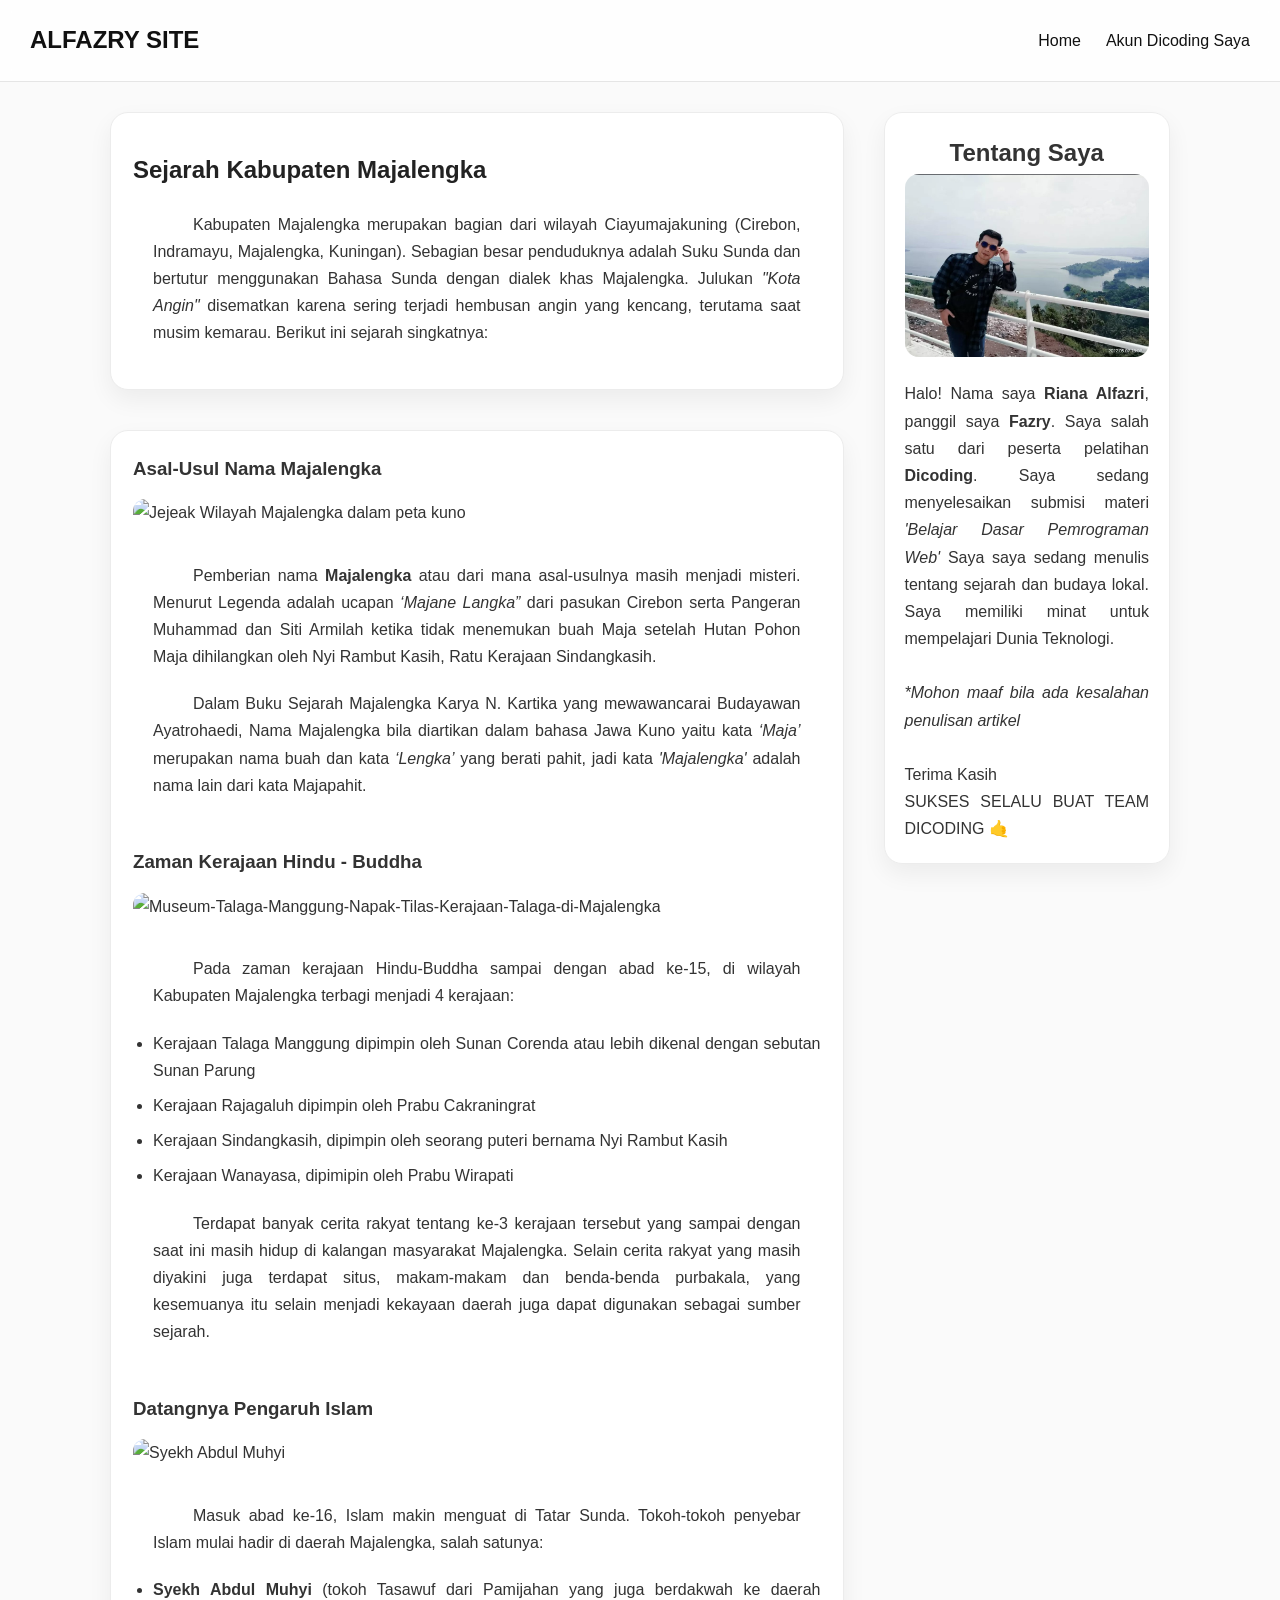
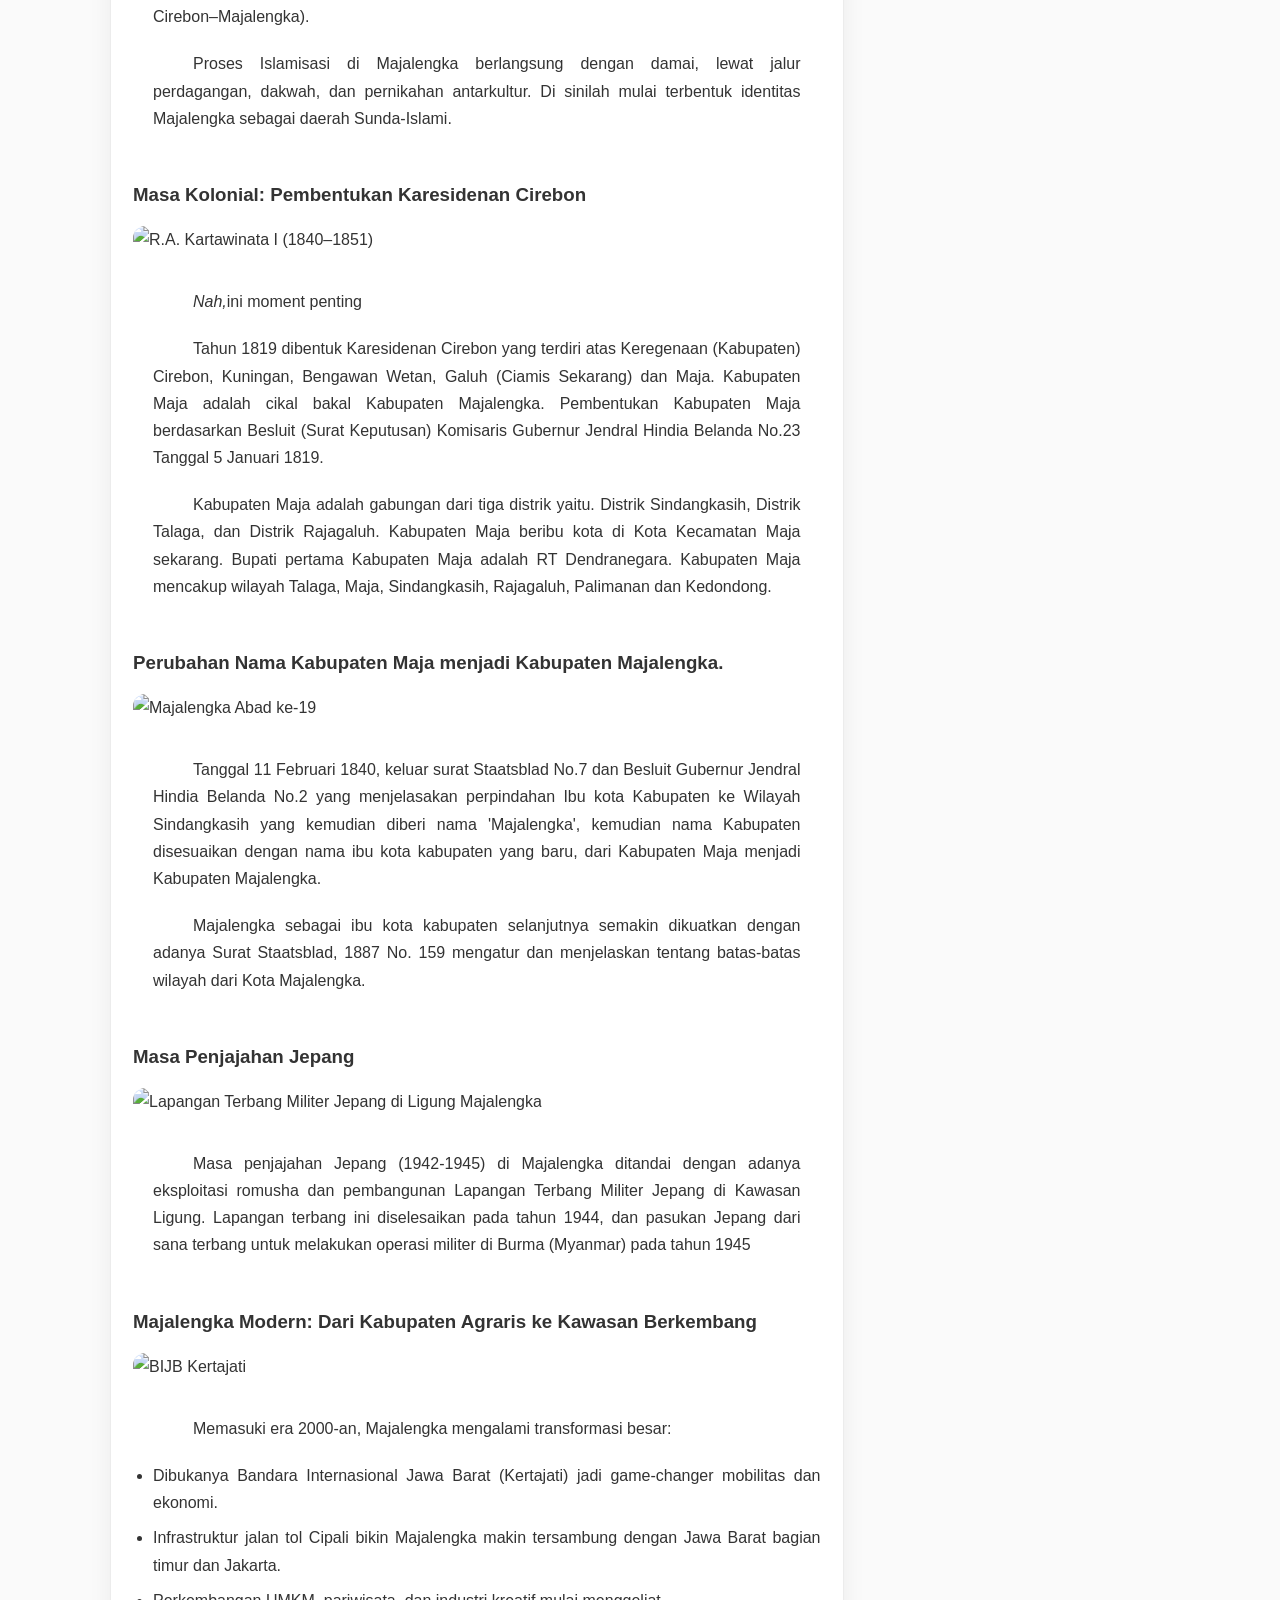
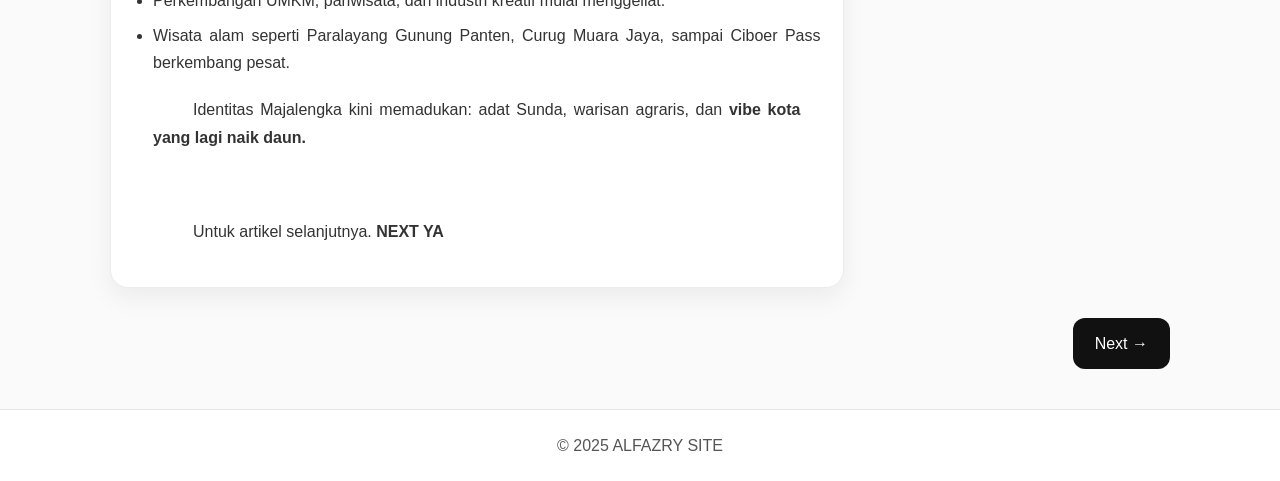
==== index.html @ a9901567 "Front-end web Website tentang majalengka" ====
<!DOCTYPE html>
<html lang="id">
<head>
  <meta charset="UTF-8" />
  <meta name="viewport" content="width=device-width, initial-scale=1.0" />
  <title>ALFAZRY SITE</title>
  <link rel="stylesheet" href="styles.css" />
</head>
<body>
  <header>
    <h1>ALFAZRY SITE</h1>
    <nav>
      <ul>
        <li><a href="index.html">Home</a></li>
        <li><a href="https://www.dicoding.com/users/rianaalfazri/academies">Akun Dicoding Saya</a></li>
      </ul>
    </nav>
  </header>

  <main>
    <article>
      <section>
        <h2>Sejarah Kabupaten Majalengka</h2>
        <p>Kabupaten Majalengka merupakan bagian dari wilayah Ciayumajakuning (Cirebon, Indramayu, Majalengka, Kuningan). Sebagian besar penduduknya adalah Suku Sunda dan bertutur menggunakan Bahasa Sunda dengan dialek khas Majalengka. 
          Julukan <em>"Kota Angin"</em> disematkan karena sering terjadi hembusan angin yang kencang, terutama saat musim kemarau. Berikut ini sejarah singkatnya:</p>
      </section>
      <section>
        <h3>Asal-Usul Nama Majalengka</h3>
        <img src="https://encrypted-tbn1.gstatic.com/images?q=tbn:ANd9GcT0kIT9FJN8TXCeXqZqpRYeFKzHZzgHXompxvHlHDPzpVK33zQ2TXO26MNRr4-lsOQpXP9OQMq2" alt="Jejeak Wilayah Majalengka dalam peta kuno">
        <p>Pemberian nama <strong>Majalengka</strong> atau dari mana asal-usulnya masih menjadi misteri. Menurut Legenda adalah ucapan <em>‘Majane Langka”</em> dari pasukan Cirebon serta Pangeran Muhammad dan Siti Armilah 
          ketika tidak menemukan buah Maja setelah Hutan Pohon Maja dihilangkan oleh Nyi Rambut Kasih, Ratu Kerajaan Sindangkasih.</p>
        <p>Dalam Buku Sejarah Majalengka Karya N. Kartika yang mewawancarai Budayawan Ayatrohaedi, Nama Majalengka 
          bila diartikan dalam bahasa Jawa Kuno yaitu kata <em>‘Maja’</em> merupakan nama buah dan kata <em>‘Lengka’</em> yang berati pahit, jadi kata <em>'Majalengka'</em> adalah nama lain dari kata Majapahit.</p>
        <br>
        <h3>Zaman Kerajaan Hindu - Buddha</h3>
        <img src="https://www.harapanrakyat.com/wp-content/uploads/2025/10/Museum-Talaga-Manggung-Napak-Tilas-Kerajaan-Talaga-di-Majalengka.jpg" alt="Museum-Talaga-Manggung-Napak-Tilas-Kerajaan-Talaga-di-Majalengka">
        <p>Pada zaman kerajaan Hindu-Buddha sampai dengan abad ke-15, di wilayah Kabupaten Majalengka terbagi menjadi 4 kerajaan:</p>
        <ul>
          <li>Kerajaan Talaga Manggung dipimpin oleh Sunan Corenda atau lebih dikenal dengan sebutan Sunan Parung</li>
          <li>Kerajaan Rajagaluh dipimpin oleh Prabu Cakraningrat</li>
          <li>Kerajaan Sindangkasih, dipimpin oleh seorang puteri bernama Nyi Rambut Kasih</li>
          <li>Kerajaan Wanayasa, dipimipin oleh Prabu Wirapati</li>
        </ul>
        <p>Terdapat banyak cerita rakyat tentang ke-3 kerajaan tersebut yang sampai dengan saat ini masih hidup di kalangan masyarakat Majalengka. Selain cerita rakyat yang masih diyakini juga terdapat situs, 
          makam-makam dan benda-benda purbakala, yang kesemuanya itu selain menjadi kekayaan daerah juga dapat digunakan sebagai sumber sejarah.</p>
        <br>
        <h3>Datangnya Pengaruh Islam</h3>
        <img src="https://static.promediateknologi.id/crop/0x0:0x0/750x500/webp/photo/2023/02/13/1407865471.jpg" alt="Syekh Abdul Muhyi">
        <p>Masuk abad ke-16, Islam makin menguat di Tatar Sunda. Tokoh-tokoh penyebar Islam mulai hadir di daerah Majalengka, salah satunya:</p>
        <ul>
          <li><strong>Syekh Abdul Muhyi</strong> (tokoh Tasawuf dari Pamijahan yang juga berdakwah ke daerah Cirebon–Majalengka).</li>
        </ul>
        <p>Proses Islamisasi di Majalengka berlangsung dengan damai, lewat jalur perdagangan, dakwah, dan pernikahan antarkultur. 
          Di sinilah mulai terbentuk identitas Majalengka sebagai daerah Sunda-Islami.</p>
        <br>
        <h3>Masa Kolonial: Pembentukan Karesidenan Cirebon</h3>
          <img src="https://encrypted-tbn0.gstatic.com/images?q=tbn:ANd9GcTUc3QX-qAZJeTOxku3S0bs2SjUMqplX_sf9w&s" alt="R.A. Kartawinata I (1840–1851)">
        <p><i>Nah,</i>ini moment penting</p>
        <p>Tahun 1819 dibentuk Karesidenan Cirebon yang terdiri atas Keregenaan (Kabupaten) Cirebon, Kuningan, Bengawan Wetan, Galuh (Ciamis Sekarang) dan Maja. 
          Kabupaten Maja adalah cikal bakal Kabupaten Majalengka. Pembentukan Kabupaten Maja berdasarkan Besluit (Surat Keputusan) Komisaris Gubernur Jendral Hindia Belanda No.23 Tanggal 5 Januari 1819. </p>
        <p>Kabupaten Maja adalah gabungan dari tiga distrik yaitu. Distrik Sindangkasih, Distrik Talaga, dan Distrik Rajagaluh. Kabupaten Maja beribu kota di Kota Kecamatan Maja sekarang. Bupati pertama Kabupaten Maja adalah RT Dendranegara. 
          Kabupaten Maja mencakup wilayah Talaga, Maja, Sindangkasih, Rajagaluh, Palimanan dan Kedondong.</strong></p>
        <br>
        <h3>Perubahan Nama Kabupaten Maja menjadi Kabupaten Majalengka.</h3>
        <img src="https://assets.pikiran-rakyat.com/crop/0x0:0x0/720x0/webp/photo/2025/05/30/1250268636.jpg" alt="Majalengka Abad ke-19">
        <p>Tanggal 11 Februari 1840, keluar surat Staatsblad No.7 dan Besluit Gubernur Jendral Hindia Belanda No.2 yang menjelasakan perpindahan Ibu kota Kabupaten ke Wilayah Sindangkasih yang kemudian diberi nama 'Majalengka', 
          kemudian nama Kabupaten disesuaikan dengan nama ibu kota kabupaten yang baru, dari Kabupaten Maja menjadi Kabupaten Majalengka. </p>
        <p>Majalengka sebagai ibu kota kabupaten selanjutnya semakin dikuatkan dengan adanya Surat Staatsblad, 1887 No. 159 mengatur dan menjelaskan tentang batas-batas wilayah dari Kota Majalengka.</p>
        <br>
        <h3>Masa Penjajahan Jepang</h3>
        <img src="https://www.zonaterbang.id/assets/images/news/2020/06/20200615021426_normal.jpg" alt="Lapangan Terbang Militer Jepang di Ligung Majalengka">
        <p>Masa penjajahan Jepang (1942-1945) di Majalengka ditandai dengan adanya eksploitasi romusha dan pembangunan Lapangan Terbang Militer Jepang di Kawasan Ligung. Lapangan terbang ini diselesaikan pada tahun 1944, dan pasukan Jepang dari sana terbang untuk melakukan operasi militer di Burma (Myanmar) pada tahun 1945</p>
        <br>
        <h3>Majalengka Modern: Dari Kabupaten Agraris ke Kawasan Berkembang</h3>
        <img src="https://cms.westjavatoday.com/uploads/images/2025/01/image_750x_678b34ba3ec80.jpg" alt="BIJB Kertajati">
        <p>Memasuki era 2000-an, Majalengka mengalami transformasi besar:</p>
        <ul>
          <li>Dibukanya Bandara Internasional Jawa Barat (Kertajati) jadi game-changer mobilitas dan ekonomi.</li>
          <li>Infrastruktur jalan tol Cipali bikin Majalengka makin tersambung dengan Jawa Barat bagian timur dan Jakarta.</li>
          <li>Perkembangan UMKM, pariwisata, dan industri kreatif mulai menggeliat.</li>
          <li>Wisata alam seperti Paralayang Gunung Panten, Curug Muara Jaya, sampai Ciboer Pass berkembang pesat.</li>
        </ul>
        <p>Identitas Majalengka kini memadukan: adat Sunda, warisan agraris,</strong> dan <strong>vibe kota yang lagi naik daun.</strong></p>
        <br><p>Untuk artikel selanjutnya. <b>NEXT YA</b></p>
      </section>
    </article>
    <aside>
      <h2 style="text-align: center;">Tentang Saya</h2>
      <img src="img/profil.jpg" alt="Riana Alfazri"/>
      <p>Halo! Nama saya <strong>Riana Alfazri</strong>, panggil saya <strong>Fazry</strong>. Saya salah satu dari peserta pelatihan <strong>Dicoding</strong>. Saya sedang menyelesaikan submisi materi <em>'Belajar Dasar Pemrograman Web'</em> 
        Saya saya sedang menulis tentang sejarah dan budaya lokal. Saya memiliki minat untuk mempelajari Dunia Teknologi.</p>
        <br>
      <p><i>*Mohon maaf bila ada kesalahan penulisan artikel</i></p>
        <br>
        <p>Terima Kasih</p>
      <p>SUKSES SELALU BUAT TEAM DICODING &#129305;</p>
    </aside>
  </main>
  <div class="page">
  <a href="next_page_1.html" class="btn next">Next →</a>
  </div>
  <footer>
    <p>&copy; 2025 ALFAZRY SITE</p>
  </footer>
</body>
<script src="script.js"></script>
</html>
---- styles.css ----
* {
  margin: 0;
  padding: 0;
  box-sizing: border-box;
  font-family: "QuckSand", sans-serif;
}

body {
  background: #fafafa;
  color: #333;
  line-height: 1.7;
}

/* HEADER AESTHETIC */
header {
  background: #ffffffcc;
  backdrop-filter: blur(8px);
  padding: 20px 30px;
  border-bottom: 1px solid #e5e5e5;

  display: flex;
  justify-content: space-between;
  align-items: center;
  position: sticky;
  top: 0;
  z-index: 10;
}

header h1 {
  font-weight: 700;
  font-size: 1.5rem;
  color: #111;
}

nav ul {
  display: flex;
  list-style: none;
  gap: 25px;
}

nav a {
  text-decoration: none;
  color: #111;
  font-weight: 500;
  padding-bottom: 2px;
  transition: 0.2s;
}

nav a:hover {
  color: #777;
}

/* MAIN WRAPPER */
main {
  max-width: 1100px;
  margin: 30px auto;
  display: flex;
  gap: 40px;
  padding: 0 20px;
}

/* CARD STYLE */
article {
  flex: 3;
  display: flex;
  flex-direction: column;
  gap: 40px;
}

article h1, article h2 {
  font-weight: 600;
}

section {
  background: white;
  text-align: justify;
  padding: 22px;
  border-radius: 18px;
  box-shadow: 0 10px 25px rgba(0,0,0,0.06);
  border: 1px solid #ececec;
}

section p {
  text-indent: 40px;
  margin: 20px;
  margin-bottom: 20px;
}

section img {
  width: 100%;
  border-radius: 12px;
  margin: 15px 0;
}

section h2 {
  margin-top: 15px;
  color: #222;
}

section li {
  margin-left: 20px;
  margin-bottom: 8px;
}

/* SIDEBAR */
aside {
  flex: 1;
  position: sticky;
  top: 100px;
  height: fit-content;
  text-align: justify;
  background: white;
  padding: 20px;
  border-radius: 18px;
  box-shadow: 0 10px 25px rgba(0,0,0,0.06);
  border: 1px solid #ececec;
}

aside img {
  width: 100%;
  border-radius: 14px;
  margin-bottom: 15px;
}

aside li{
  margin-left: 20px;
  margin-bottom: 8px;
}

/* NEXT / PREV BUTTON */
.page {
  max-width: 1100px;
  margin: 30px auto;
  display: flex;
  justify-content: flex-end;
  padding: 0 20px;
}

.btn {
  background: #111;
  color: white;
  padding: 12px 22px;
  border-radius: 12px;
  text-decoration: none;
  transition: 0.2s;
  font-weight: 500;
}

.btn:hover {
  background: #333;
}

/* FOOTER */
footer {
  text-align: center;
  padding: 22px;
  margin-top: 40px;
  background: white;
  border-top: 1px solid #e5e5e5;
  color: #555;
}

/* MEDIA HP */
@media (max-width: 900px) {
  main {
    flex-direction: column;
  }

  aside {
    order: -1;
  }
}
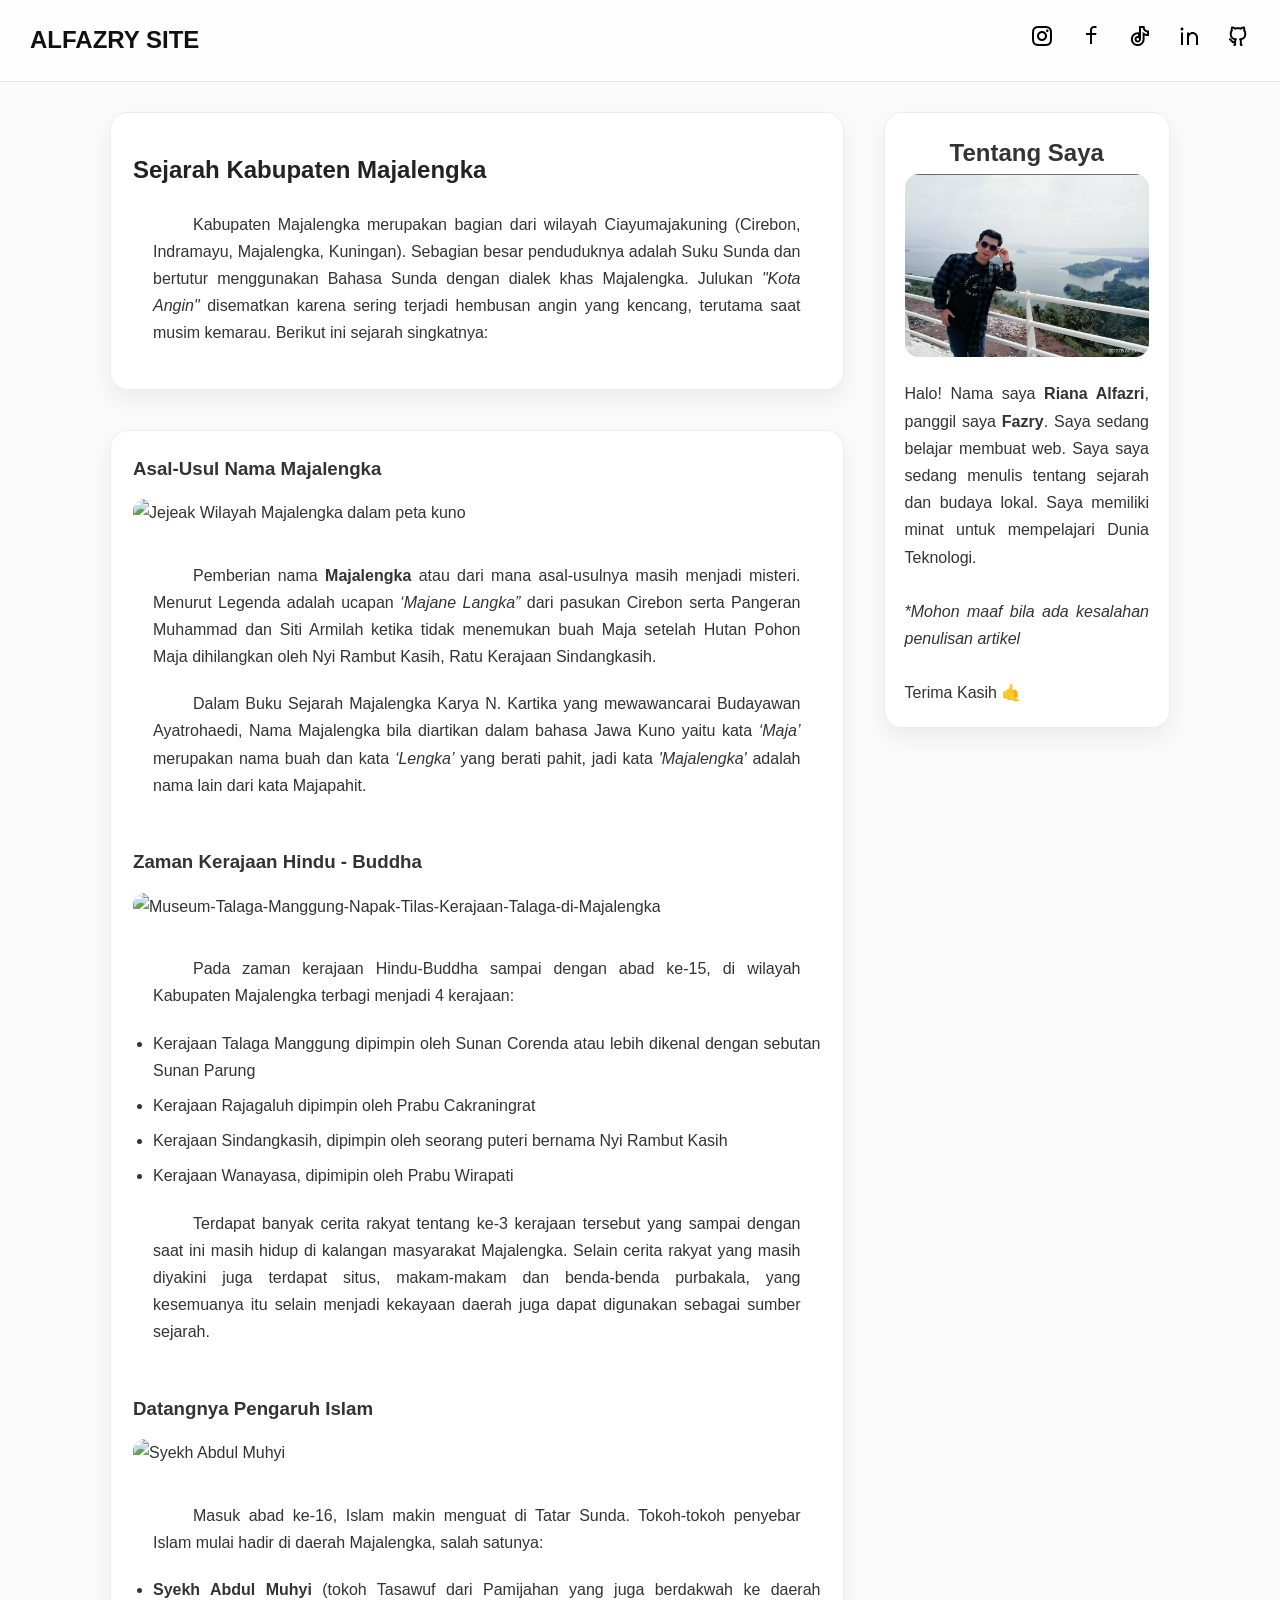
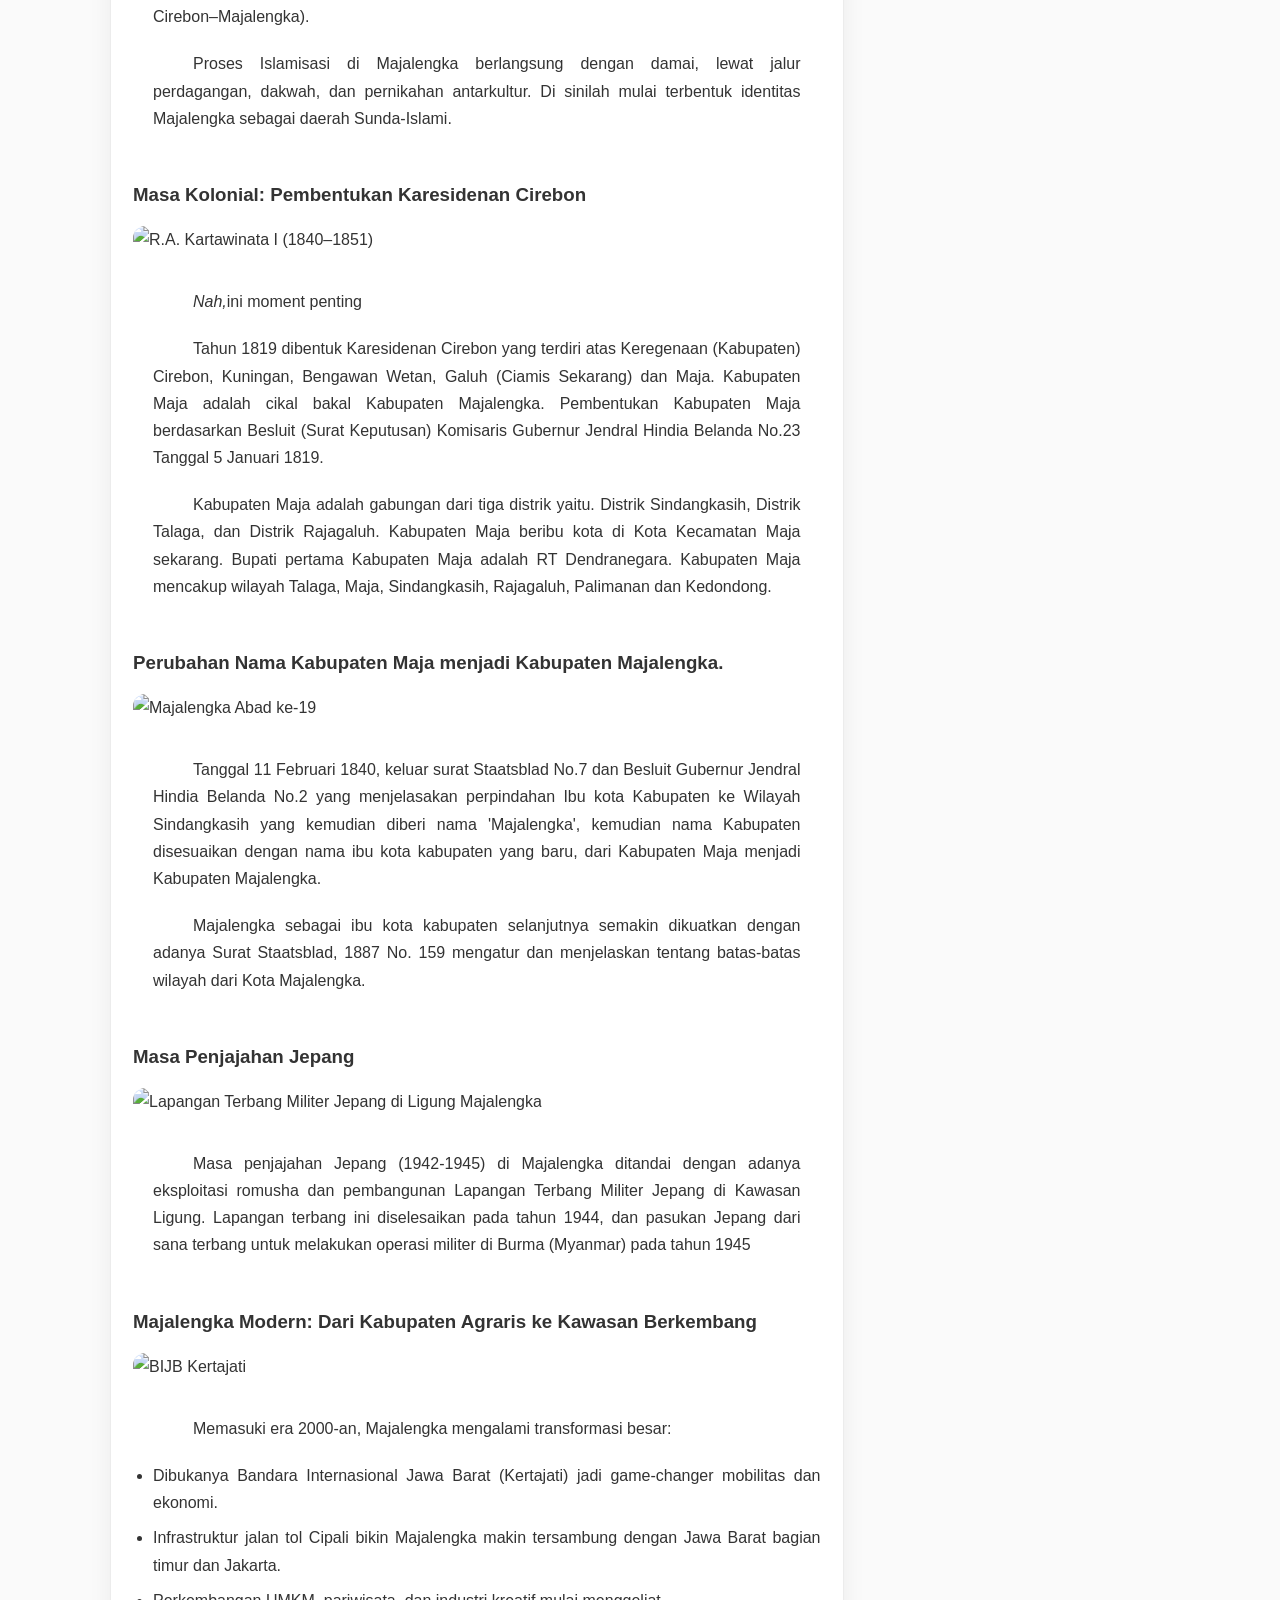
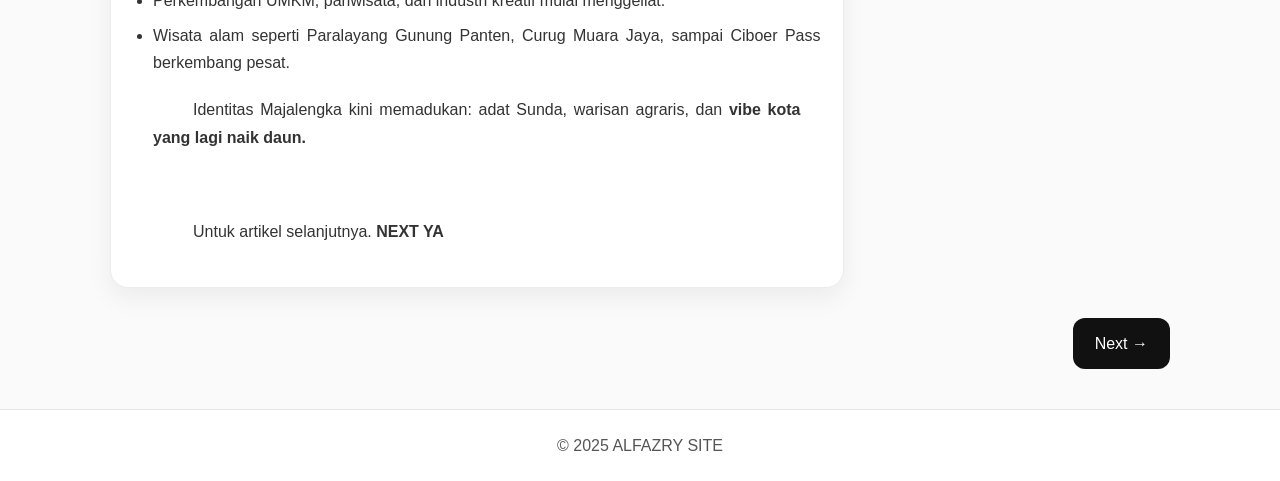
==== commit be74e437: "perubahan web" ====
--- a/index.html
+++ b/index.html
@@ -11,8 +11,32 @@
     <h1>ALFAZRY SITE</h1>
     <nav>
       <ul>
-        <li><a href="index.html">Home</a></li>
-        <li><a href="https://www.dicoding.com/users/rianaalfazri/academies">Akun Dicoding Saya</a></li>
+        <li>
+          <a href="https://www.instagram.com/rianaalfazri/">
+              <img src="img/instagram-line.png" alt="Instagram Logo"/>
+          </a>    
+        </li>
+        <li>
+          <a href="https://www.facebook.com/rianaalfazri">
+              <img src="img/facebook-line.png" alt="Facebook Logo" />
+          </a>
+          
+        </li>
+        <li>
+          <a href="https://www.tiktok.com/@rianaalfazri">
+              <img src="img/tiktok-line.png" alt="TikTok Logo" />
+          </a>
+        </li>
+        <li>
+          <a href="https://www.linkedin.com/in/rianaalfazri">
+              <img src="img/linkedin-line.png" alt="Linkedin Logo" />
+          </a>
+        </li>
+        <li>
+          <a href="https://github.com/scnd-rianaalfazri">
+              <img src="img/github-line.png" alt="Github Logo" />
+          </a>
+        </li>
       </ul>
     </nav>
   </header>
@@ -87,13 +111,12 @@
     <aside>
       <h2 style="text-align: center;">Tentang Saya</h2>
       <img src="img/profil.jpg" alt="Riana Alfazri"/>
-      <p>Halo! Nama saya <strong>Riana Alfazri</strong>, panggil saya <strong>Fazry</strong>. Saya salah satu dari peserta pelatihan <strong>Dicoding</strong>. Saya sedang menyelesaikan submisi materi <em>'Belajar Dasar Pemrograman Web'</em> 
+      <p>Halo! Nama saya <strong>Riana Alfazri</strong>, panggil saya <strong>Fazry</strong>. Saya sedang belajar membuat web.
         Saya saya sedang menulis tentang sejarah dan budaya lokal. Saya memiliki minat untuk mempelajari Dunia Teknologi.</p>
         <br>
       <p><i>*Mohon maaf bila ada kesalahan penulisan artikel</i></p>
         <br>
-        <p>Terima Kasih</p>
-      <p>SUKSES SELALU BUAT TEAM DICODING &#129305;</p>
+        <p>Terima Kasih &#129305</p>
     </aside>
   </main>
   <div class="page">
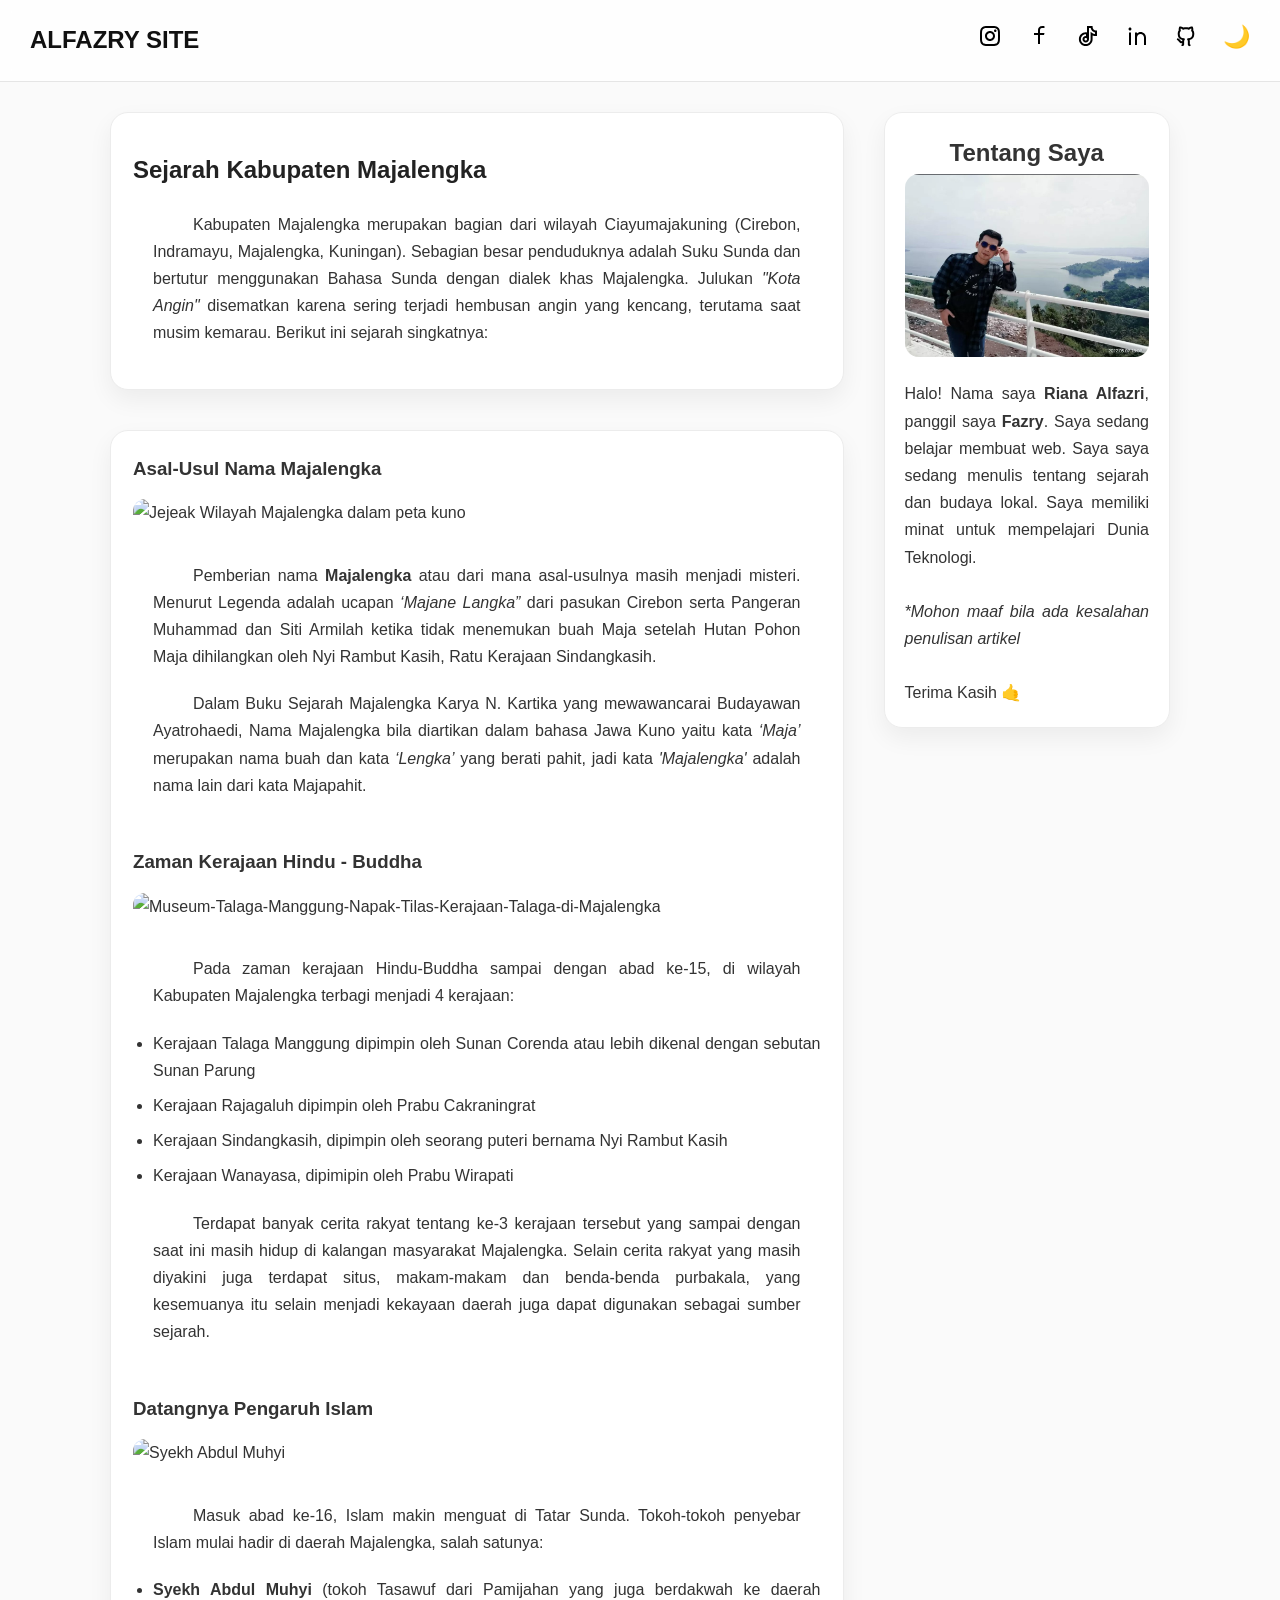
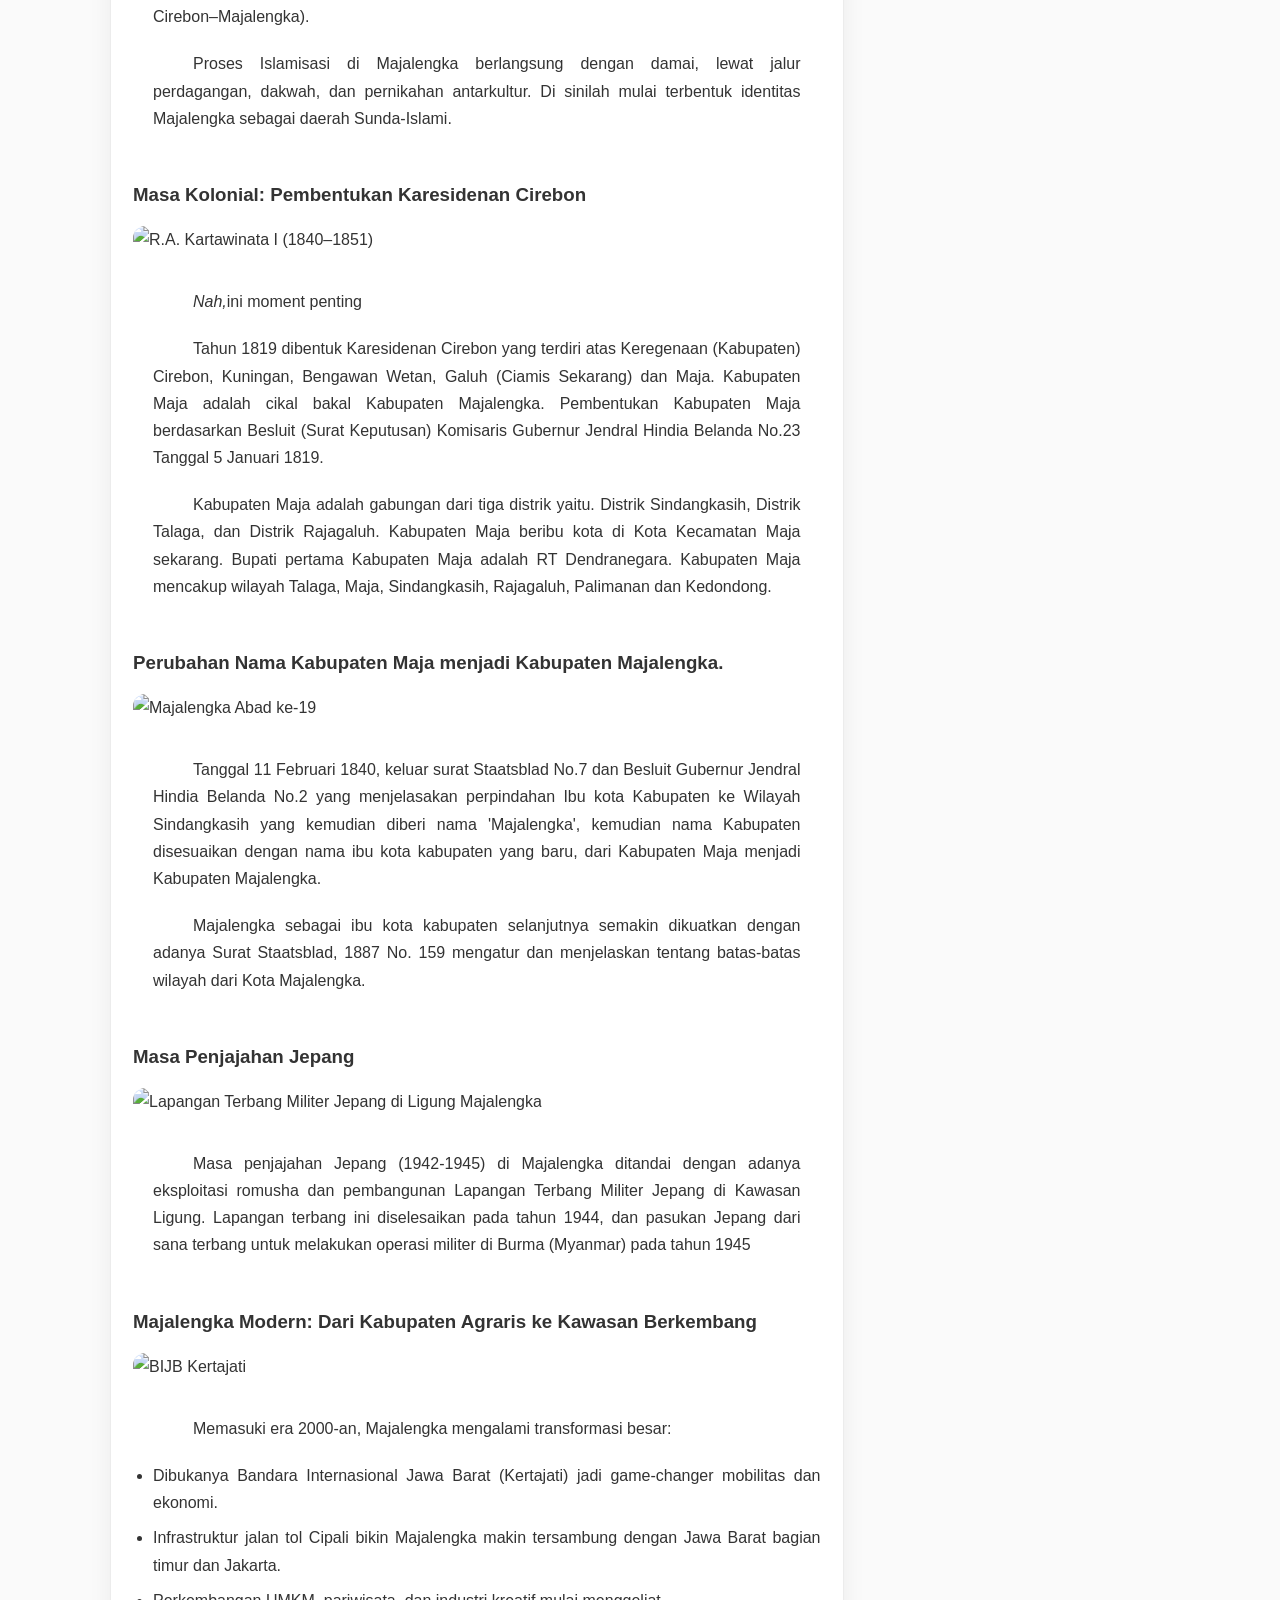
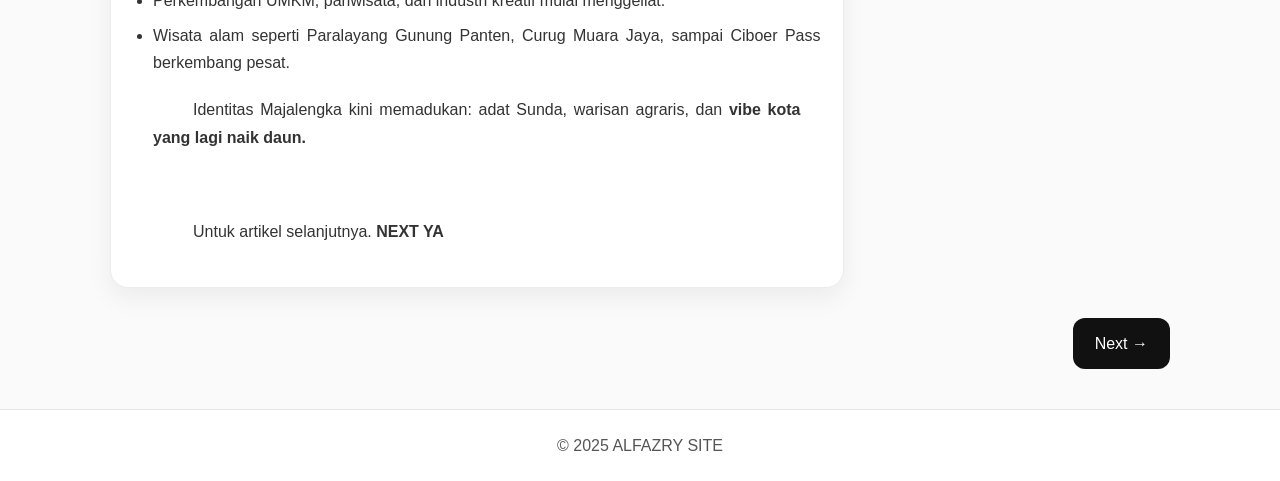
==== commit 9de33f6f: "++ menambahkan fitur dark mode" ====
--- a/index.html
+++ b/index.html
@@ -36,6 +36,9 @@
           <a href="https://github.com/scnd-rianaalfazri">
               <img src="img/github-line.png" alt="Github Logo" />
           </a>
+        </li>
+        <li>
+          <button id="darkModeToggle" aria-label="Toggle Dark Mode">🌙</button>
         </li>
       </ul>
     </nav>
--- a/styles.css
+++ b/styles.css
@@ -9,6 +9,69 @@
   background: #fafafa;
   color: #333;
   line-height: 1.7;
+  transition: background-color 0.4s ease, color 0.4s ease;
+}
+
+#darkModeToggle {
+  background: none;
+  border: none;
+  font-size: 22px;
+  cursor: pointer;
+  transition: transform 0.3s ease;
+}
+
+#darkModeToggle:hover {
+  transform: rotate(20deg) scale(1.1);
+}
+
+/* DARK THEME */
+body.dark {
+  background-color: #0f172a;
+  color: #e5e7eb;
+}
+
+body.dark header,
+body.dark footer,
+body.dark aside {
+  background-color: #020617;
+}
+
+body.dark a {
+  color: #38bdf8;
+}
+
+body.dark img {
+  filter: brightness(0.9) contrast(1.05);
+}
+
+body.dark .btn {
+  background-color: #1e293b;
+  color: #e5e7eb;
+}
+
+body.dark h1{
+  color: #f1f5f9;
+}
+
+body.dark h2{
+  color: #f1f5f9;
+}
+
+body.dark h3{
+  color: #f1f5f9;
+}
+
+body.dark h4{
+  color: #f1f5f9;
+}
+
+body.dark h5{
+  color: #f1f5f9;
+}
+
+body.dark section {
+  background-color: #1e293b;
+  border-color: #334155;
 }
 
 /* HEADER AESTHETIC */
